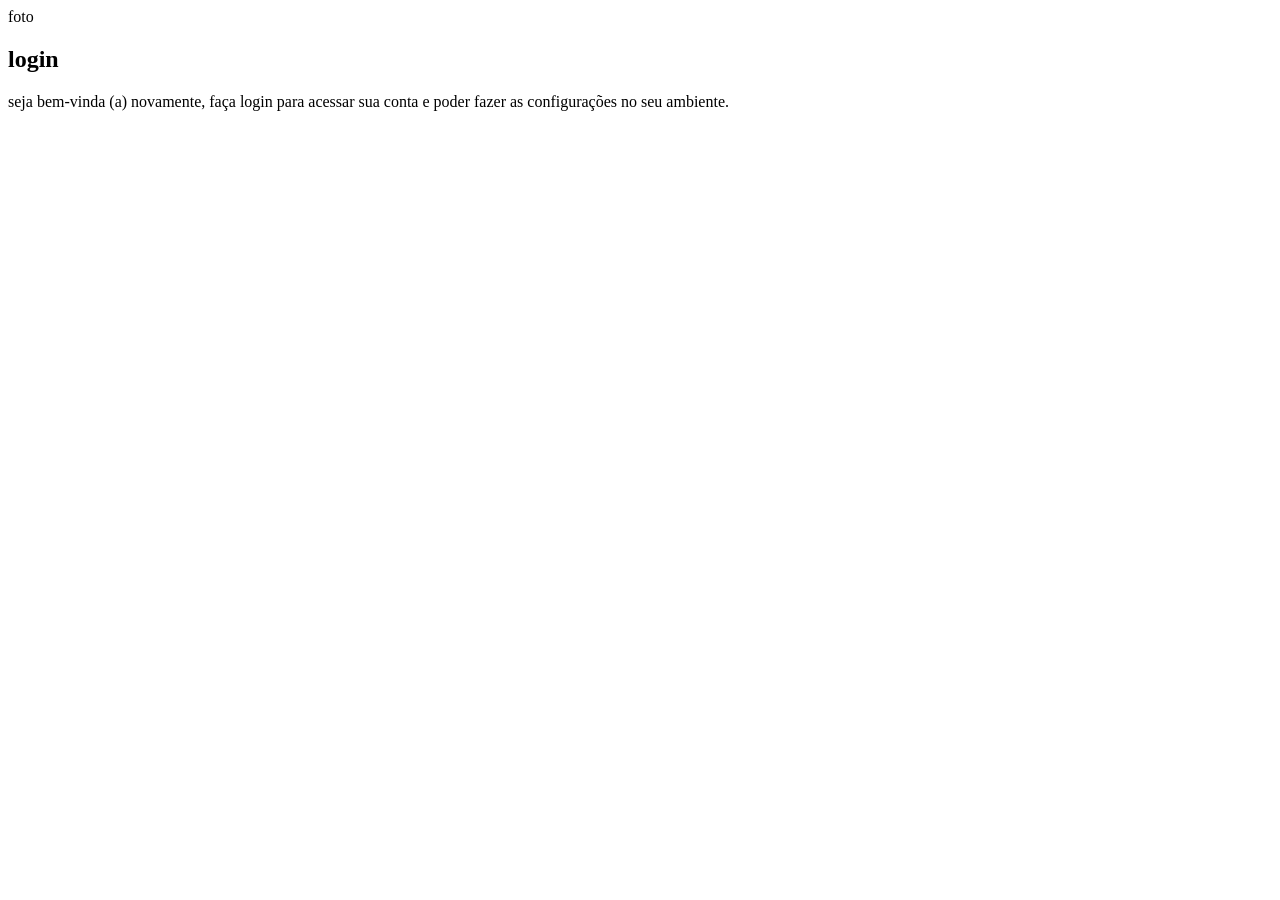
==== index.html @ 52170e07 "mantando as estrutura do meu novo projeto" ====
<!DOCTYPE html>
<html lang="pt br">
<head>
    <meta charset="UTF-8">
    <meta name="viewport" content="width=device-width, initial-scale=1.0">
    <title>login</title>
    <link rel="stylesheet" href="estilo/style.css">
</head>
<body>
    <main>
        <section id="login">
            <div id="imagem">
                foto
            </div>

            <div id="formulario">
            </div>
            <h1>login</h1>
            <p>seja bem-vinda (a) novamente, faça login para acessar sua conta e poder 
                fazer as configurações no seu ambiente.
            </p>
            <form action="login.php" method="post"></form>

        </section>

    </main>
    
</body>
</html>
---- estilo/style.css ----
@charset "UTF-8"

* {

}

:root{
   --co01: #8D9CF2;
   --co02: #A7B2F2;
   --co03: #BBC8F2;
   --co04: #9FC053;
   --co05: #EED049;
}
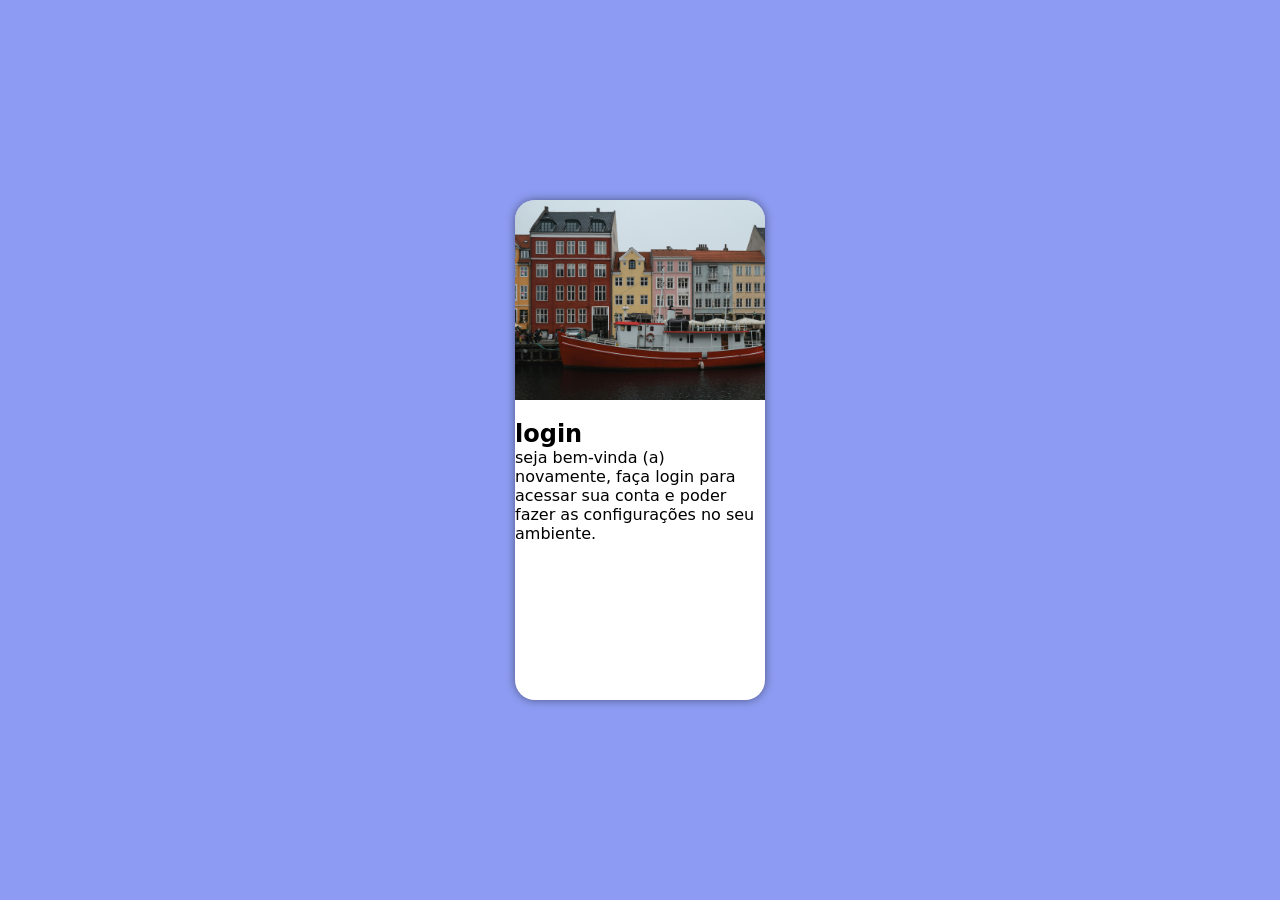
==== commit eb9ba8cf: "atualicao do meu projeto de login" ====
--- a/index.html
+++ b/index.html
@@ -10,7 +10,7 @@
     <main>
         <section id="login">
             <div id="imagem">
-                foto
+                
             </div>
 
             <div id="formulario">
--- a/estilo/style.css
+++ b/estilo/style.css
@@ -1,7 +1,12 @@
-@charset "UTF-8"
+@charset "UTF-8";
 
-* {
+*{
+    font-family: system-ui, -apple-system, BlinkMacSystemFont, 'Segoe UI', Roboto, Oxygen, Ubuntu, Cantarell, 
+    'Open Sans', 'Helvetica Neue', sans-serif;
 
+    padding: 0px;
+    margin: 0px;
+    box-sizing: border-box;
 }
 
 :root{
@@ -11,4 +16,50 @@
    --co04: #9FC053;
    --co05: #EED049;
 }
+html{
+    background-color: #8D9CF2;
+    height: 100vh;
+    width: 100vw;
 
+}
+
+main{
+    position: relative;
+    height: 100vh;
+    width: 100vw;
+
+}
+
+section#login {
+    position: absolute;
+    top: 50%;
+    left: 50%;
+    transform: translate(-50%,-50%);
+    overflow: hidden;
+
+    background-color: white;
+    width: 250px;
+    height: 500px;
+    border-radius: 20px;
+    box-shadow: 0px 0px 10px rgba(0,0,0,0.450); 
+
+}
+
+section#login > div#imagem {
+    display: block;
+    background: #8D9CF2 url(../imagem/tela\ de\ loge.jpg) no-repeat;
+    background-size: cover;
+    background-position: left bottom;
+    height: 200px;
+
+}
+
+section#login > div#formulario{
+    display: block;
+    padding: 10px;
+
+}
+
+
+
+
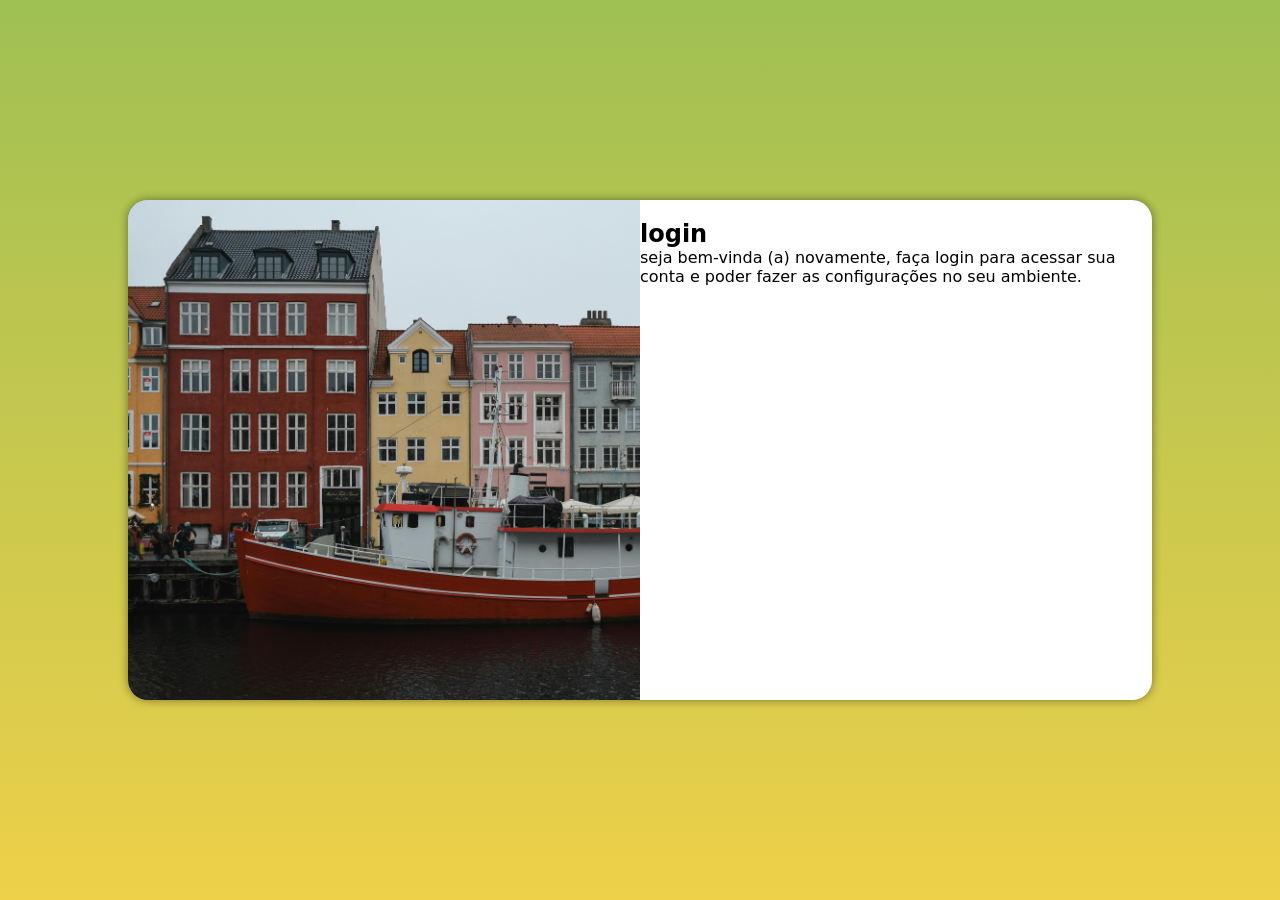
==== commit b0cc58e9: "atualizando meu projeto]" ====
--- a/index.html
+++ b/index.html
@@ -5,6 +5,7 @@
     <meta name="viewport" content="width=device-width, initial-scale=1.0">
     <title>login</title>
     <link rel="stylesheet" href="estilo/style.css">
+    <link rel="stylesheet" href="estilo/media.css">
 </head>
 <body>
     <main>
--- a/estilo/style.css
+++ b/estilo/style.css
@@ -23,6 +23,7 @@
 
 }
 
+
 main{
     position: relative;
     height: 100vh;
@@ -42,6 +43,8 @@
     height: 500px;
     border-radius: 20px;
     box-shadow: 0px 0px 10px rgba(0,0,0,0.450); 
+    transition: width .3s height .3s;
+    transition-timing-function: ease ;
 
 }
 
--- a/estilo/media.css
+++ b/estilo/media.css
@@ -0,0 +1,51 @@
+@charset "UTF-8";
+
+/*typical device breakpoints
+pequenas telas: até 600px
+celula: de 600px até 768px
+tablet: 768px até 992px 
+desktop: 992px até 1200px
+grandes telas: acima de 1200px */ 
+
+@media screen and (min-width: 992px){
+
+    body{
+        background-image: linear-gradient(to top, #EED049, #9FC053);
+    }
+
+    section#login{
+        width: 80vw;
+    }
+
+    section#login > div#imagem{
+        float: left;
+        width: 30%;
+        height: 100%;
+    }
+
+    section#login > div#formulario {
+        float: right;
+        width: 70%;
+
+    }
+}
+
+@media screen and ( min-width: 992px) {
+
+      section#logi {
+        width: 950px;
+      }
+
+    section#login > div#imagem {
+        float: left;
+        width: 50%;
+        height: 100%;
+    }
+
+    section#login > div#formulario{
+        float: right;
+        width: 50%;
+
+    }
+}
+
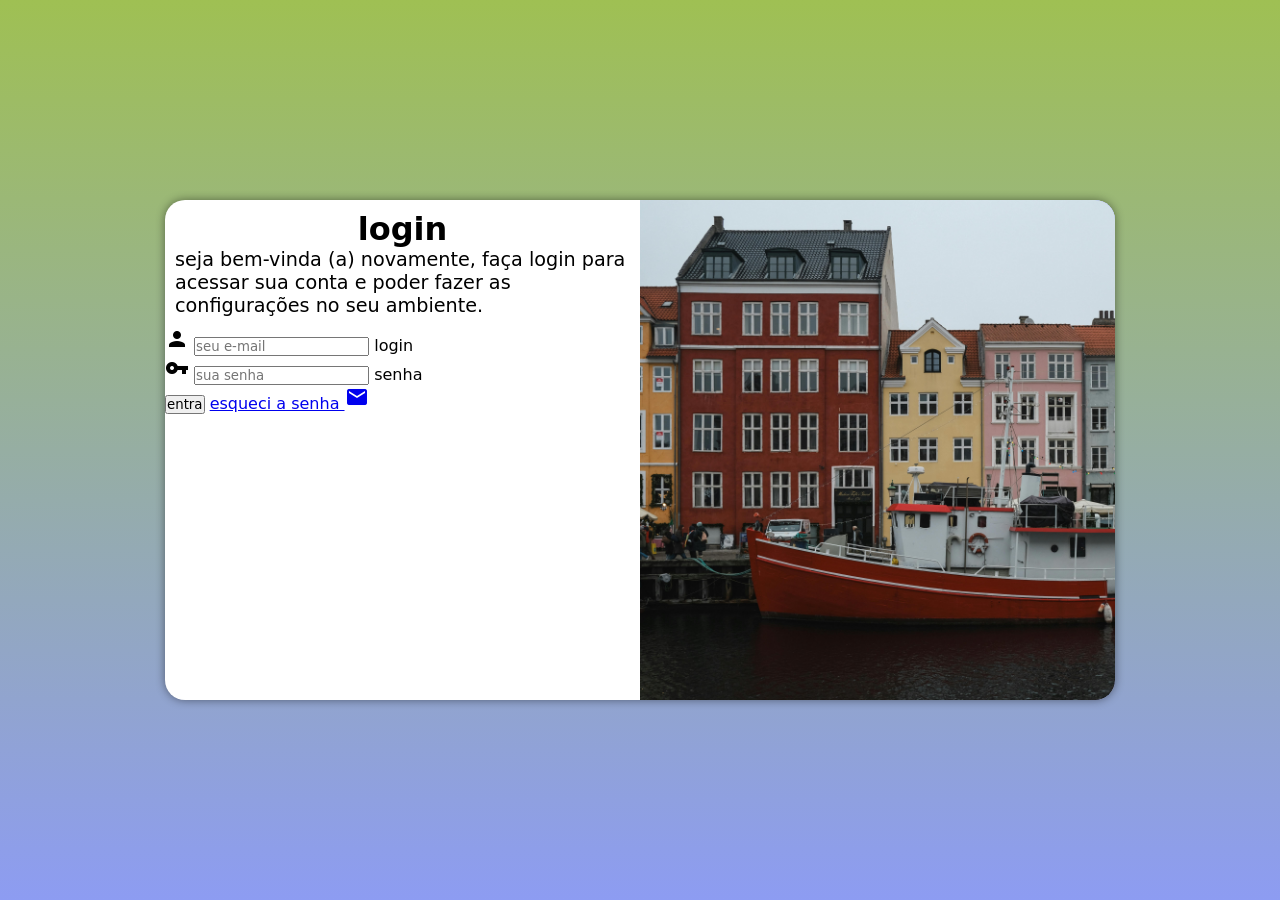
==== commit 75a47e4f: "atualizando meu projetor de login" ====
--- a/index.html
+++ b/index.html
@@ -4,6 +4,8 @@
     <meta charset="UTF-8">
     <meta name="viewport" content="width=device-width, initial-scale=1.0">
     <title>login</title>
+    <link href="https://fonts.googleapis.com/icon?family=Material+Icons"
+      rel="stylesheet">
     <link rel="stylesheet" href="estilo/style.css">
     <link rel="stylesheet" href="estilo/media.css">
 </head>
@@ -15,12 +17,32 @@
             </div>
 
             <div id="formulario">
-            </div>
+            
             <h1>login</h1>
             <p>seja bem-vinda (a) novamente, faça login para acessar sua conta e poder 
-                fazer as configurações no seu ambiente.
-            </p>
-            <form action="login.php" method="post"></form>
+                fazer as configurações no seu ambiente. </p>
+            </div>
+
+            <form action="login.php" method="post"></on>
+            <div0 class="campo">
+                  <span class="material-icons">person</span>
+
+                <input type="email" none="login" id="ilogin" placeholder="seu e-mail" autocomplete="email" required maxlength="30">
+                <label for="ilogin">login</label>
+            </div>
+             <div class="campo">
+                 <span class="material-icons">vpn_key</span>
+            
+                <input type="password" none="senha" id="isenha" placeholder="sua senha" autocomplete="turrent-password" required minlength="8" 
+                maxlength="20">
+                <label for="isemha">senha</label>
+             </div>
+
+             <input type="submit" value="entra"> 
+             <a href="esqueci.html">
+                esqueci a senha <span class="material-icons">mail</span>
+             </a>
+
 
         </section>
 
--- a/estilo/style.css
+++ b/estilo/style.css
@@ -60,9 +60,16 @@
 section#login > div#formulario{
     display: block;
     padding: 10px;
+    
+}
+div#formulario > h1 {
+    text-align: center;
 
 }
 
 
 
 
+
+
+
--- a/estilo/media.css
+++ b/estilo/media.css
@@ -7,7 +7,7 @@
 desktop: 992px até 1200px
 grandes telas: acima de 1200px */ 
 
-@media screen and (min-width: 992px){
+@media screen and (min-width: 768px) and (max-width: 992px){
 
     body{
         background-image: linear-gradient(to top, #EED049, #9FC053);
@@ -28,24 +28,35 @@
         width: 70%;
 
     }
-}
+    }
 
-@media screen and ( min-width: 992px) {
+     @media screen and ( min-width: 992px) {
 
-      section#logi {
+    body{
+        background-image: linear-gradient(to top, #8D9CF2, #9FC053);
+    }
+     section#login {
         width: 950px;
       }
 
     section#login > div#imagem {
-        float: left;
+        float:right ;
         width: 50%;
         height: 100%;
     }
 
     section#login > div#formulario{
-        float: right;
+        float: left;
         width: 50%;
 
     }
+
+   div#formulario > h1 {
+     font-size: 2em;
+   }
+div#formulario > p {
+   font-size: 1.2em;
+}
 }
 
+
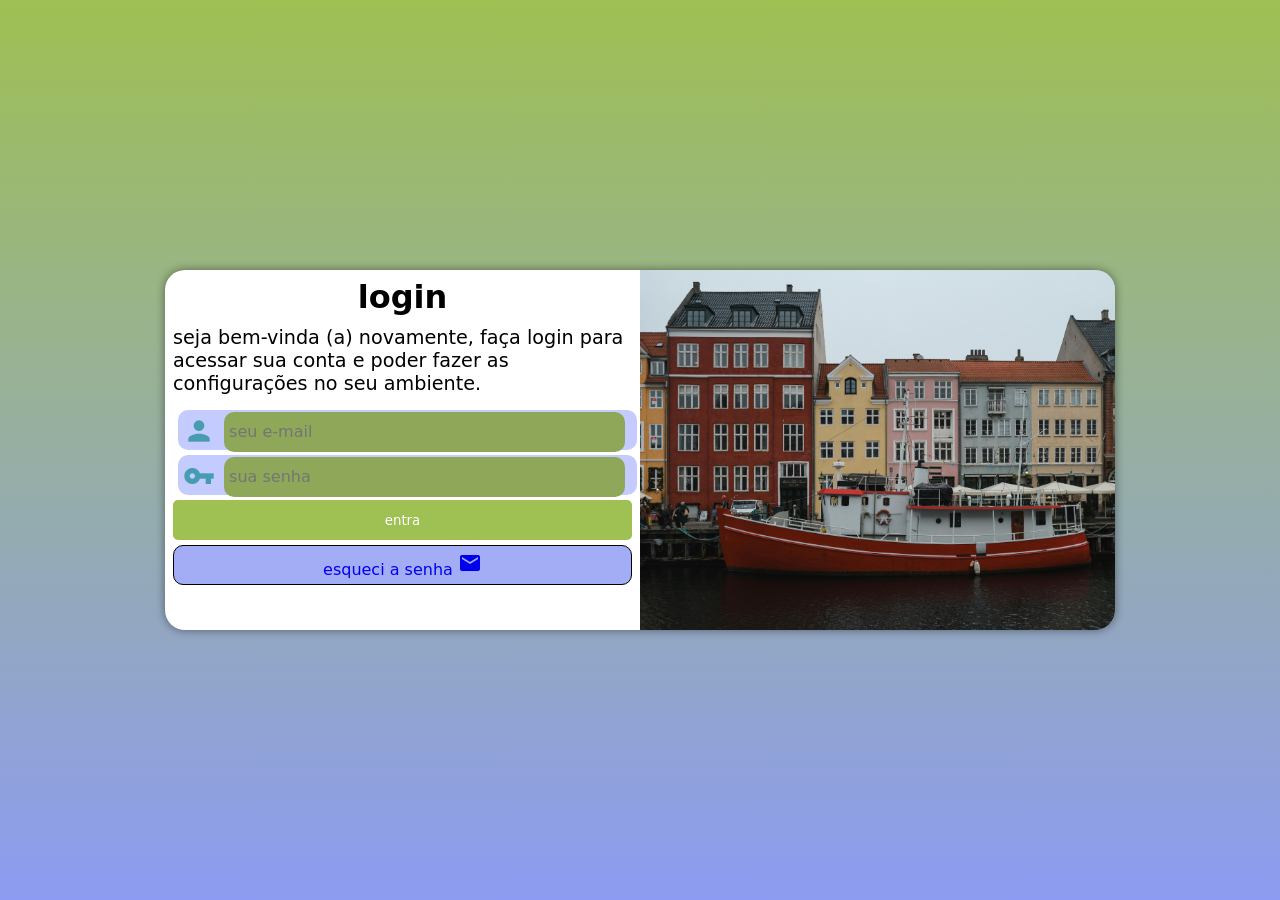
==== commit 00e85db9: "terminado meu novo aquivo de login" ====
--- a/index.html
+++ b/index.html
@@ -21,10 +21,10 @@
             <h1>login</h1>
             <p>seja bem-vinda (a) novamente, faça login para acessar sua conta e poder 
                 fazer as configurações no seu ambiente. </p>
-            </div>
+            
 
             <form action="login.php" method="post"></on>
-            <div0 class="campo">
+            <div class="campo">
                   <span class="material-icons">person</span>
 
                 <input type="email" none="login" id="ilogin" placeholder="seu e-mail" autocomplete="email" required maxlength="30">
@@ -36,12 +36,16 @@
                 <input type="password" none="senha" id="isenha" placeholder="sua senha" autocomplete="turrent-password" required minlength="8" 
                 maxlength="20">
                 <label for="isemha">senha</label>
-             </div>
+                 </div>
+             
 
              <input type="submit" value="entra"> 
-             <a href="esqueci.html">
+             <a href="esqueci.html" class="botao">
                 esqueci a senha <span class="material-icons">mail</span>
              </a>
+            </form>
+             </div>
+           
 
 
         </section>
--- a/estilo/style.css
+++ b/estilo/style.css
@@ -35,16 +35,18 @@
     position: absolute;
     top: 50%;
     left: 50%;
-    transform: translate(-50%,-50%);
+
     overflow: hidden;
-
+    
     background-color: white;
     width: 250px;
-    height: 500px;
+    height: 510px;
     border-radius: 20px;
     box-shadow: 0px 0px 10px rgba(0,0,0,0.450); 
+
+    transform: translate(-50%,-50%);
     transition: width .3s height .3s;
-    transition-timing-function: ease ;
+    transition-timing-function: ease;
 
 }
 
@@ -59,12 +61,103 @@
 
 section#login > div#formulario{
     display: block;
-    padding: 10px;
+    padding: 8px;
     
 }
 div#formulario > h1 {
     text-align: center;
+    margin-bottom: 0px;
+}
 
+div#formulario > p {
+    font-size: 0.8em;
+    padding: 10px 0px;
+} 
+
+ form > div.campo{
+    background-color: #c3cbff;
+    border: 2px solid #c3cbff;
+    display: block;
+    width: 100%;
+    height: 40px;
+    color: white;
+    border: 10px;
+    margin: 5px;
+    border-radius: 10px;
+    border-radius: 10px 10px;
+    cursor: pointer;
+ }
+
+ div.campo > label{
+    display:none;
+}
+
+div.campo > span{
+    color: rgba(3, 131, 131, 0.644);
+   /* background-color: black;*/
+    font-size: 2em;
+    width: 41px;
+    padding: 5px;
+}
+
+div.campo > input {
+  background-color: #8fa759;
+  font-size: 1em;
+  width: calc(95% - 35px);
+  height:100%;
+  border: 0px;
+  border-radius: 10px;
+  padding: 5px;
+  transform: translateY(-10px);
+
+}
+
+div.campo > input:focus-within{
+    background-color: white;
+
+}
+
+form > input[type=submit] {
+    display: block;
+    font: size 1em;
+    width: 100%;
+    height: 40px;
+    background-color: #9FC053;
+     border: 1px solid black;
+    color: white;
+    border: none;
+    border-radius: 5px;
+    cursor: pointer;
+
+}
+
+form > input[ type=submit]:hover {
+    background-color: #cbf06ff1;
+    color: black;
+}
+
+form > a.botao{
+    display: block;
+    text-align: center;
+    font-size: 1em;
+    width: 100%;
+    height:40px;
+    padding-top: 5px;
+    margin-top: 5px;
+    background-color:#a2adf5;
+    border: 1px solid black;
+    text-decoration: none;
+    border-radius: 10px;
+
+}
+
+form > a.botao:hover{
+    background-color:#8b92bbbe;
+    color: black;
+}
+
+form >  a.botao > i {
+    font-size: 0.8em;
 }
 
 
--- a/estilo/media.css
+++ b/estilo/media.css
@@ -15,6 +15,7 @@
 
     section#login{
         width: 80vw;
+        height: 300px;
     }
 
     section#login > div#imagem{
@@ -26,8 +27,8 @@
     section#login > div#formulario {
         float: right;
         width: 70%;
+    }
 
-    }
     }
 
      @media screen and ( min-width: 992px) {
@@ -37,6 +38,7 @@
     }
      section#login {
         width: 950px;
+        height: 360px;
       }
 
     section#login > div#imagem {
